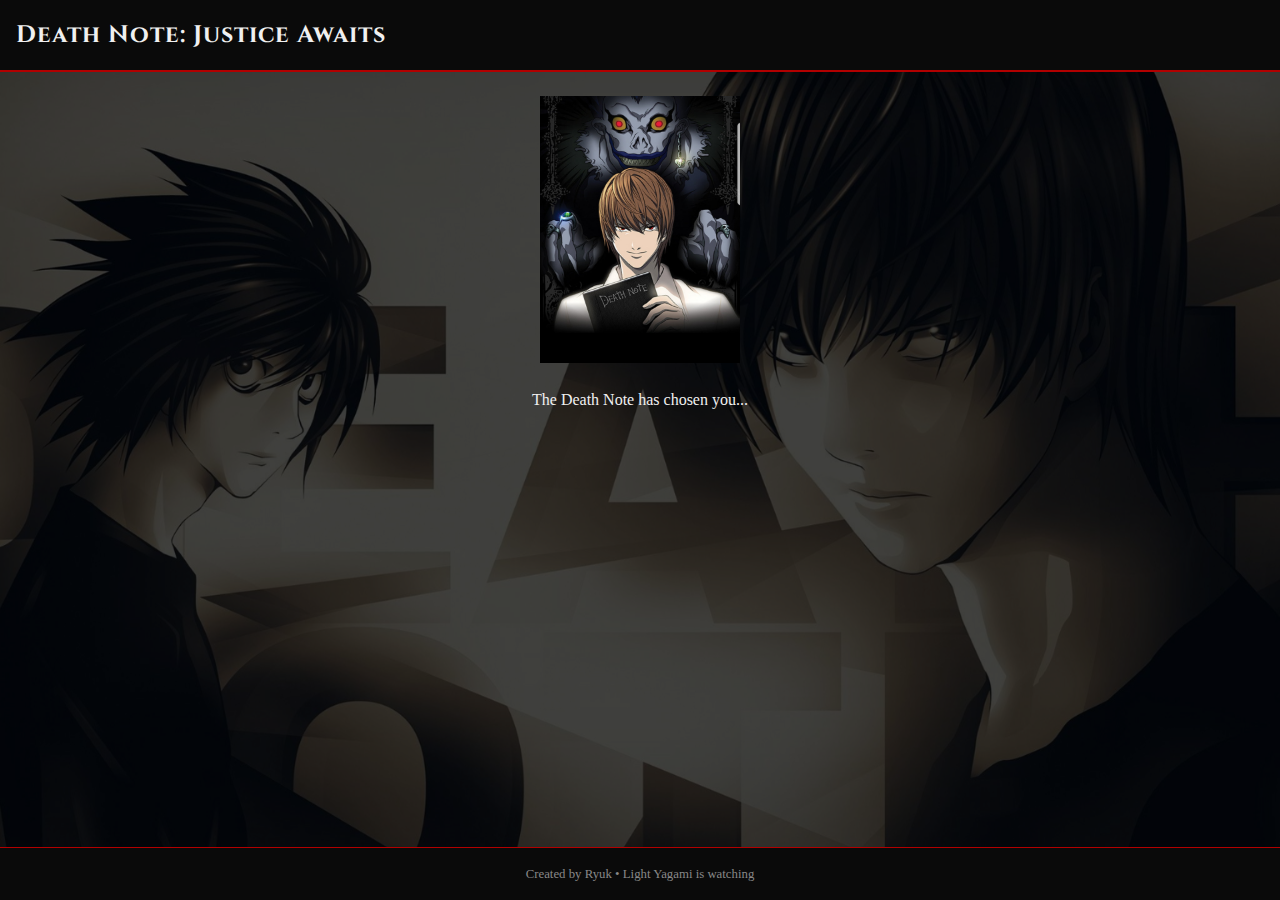
==== docs/index.html @ 007e3da5 "Initial commit of Death Note mini-app" ====
<!DOCTYPE html>
<html lang="en">
<head>
    <meta charset="UTF-8">
    <meta name="viewport" content="width=device-width, initial-scale=1.0">
    <title>Death Note: Justice Awaits</title>
    <link rel="stylesheet" href="./src/styles/main.css">
    <script src="https://telegram.org/js/telegram-web-app.js"></script>
</head>
<body class="death-note-theme">
    <div id="app">
        <header class="app-header">
            <div class="logo">Death Note: Justice Awaits</div>
            <div class="user-info" id="userInfo"></div>
        </header>
        
        <main id="mainContent" class="main-content">
            <div id="loading" class="loading-screen">
                <div class="death-note-loading">
                    <img src="./src/assets/images/death_note_cover.jpg" alt="Death Note" class="loading-image" id="loadingImage">
                    <p>The Death Note has chosen you...</p>
                </div>
            </div>
            
            <div id="menuScreen" class="screen hide">
                <h1>Welcome, Kira</h1>
                <p class="intro-text">You have found the Death Note. With its power, you can bring justice to the world.</p>
                <div class="menu-buttons">
                    <button id="startGameBtn" class="main-button">Start Justice</button>
                    <button id="rulesBtn" class="secondary-button">Rules</button>
                    <button id="backToChatBtn" class="secondary-button">Return to Ryuk</button>
                </div>
            </div>
            
            <div id="gameScreen" class="screen hide">
                <div class="game-header">
                    <h2 id="caseTitle">Case #1: The Serial Killer</h2>
                    <div class="game-stats">
                        <span id="daysLeft">Days left: 5</span>
                        <span id="noteUses">Death Note uses: 3</span>
                    </div>
                </div>
                
                <div class="game-content">
                    <div id="caseBoard" class="case-board">
                        <!-- Case content will be loaded here -->
                    </div>
                    
                    <div id="deathNotePanel" class="death-note-panel hide">
                        <div class="death-note-page">
                            <h3>Death Note</h3>
                            <p class="note-rules">The human whose name is written in this note shall die.</p>
                            <div class="name-input-area">
                                <input type="text" id="nameInput" placeholder="Write name here...">
                                <button id="writeNameBtn">Write</button>
                            </div>
                            <div id="writtenNames" class="written-names">
                                <!-- Names written in the Death Note will appear here -->
                            </div>
                        </div>
                    </div>
                </div>
                
                <div class="game-controls">
                    <button id="viewEvidenceBtn" class="game-button">Evidence</button>
                    <button id="viewSuspectsBtn" class="game-button">Suspects</button>
                    <button id="useDeathNoteBtn" class="game-button">Use Death Note</button>
                    <button id="solveBtn" class="game-button">Solve Case</button>
                </div>
            </div>
            
            <div id="resultsScreen" class="screen hide">
                <h2>Case Results</h2>
                <div id="resultsSummary" class="results-summary">
                    <!-- Results will be shown here -->
                </div>
                <div class="results-actions">
                    <button id="nextCaseBtn" class="main-button">Next Case</button>
                    <button id="shareResultsBtn" class="secondary-button">Share Results</button>
                    <button id="returnToMenuBtn" class="secondary-button">Main Menu</button>
                </div>
            </div>
            
            <div id="rulesScreen" class="screen hide">
                <h2>Rules of the Death Note</h2>
                <div class="rules-content">
                    <ol class="rules-list">
                        <li>The human whose name is written in this note shall die.</li>
                        <li>This note will not take effect unless the writer has the person's face in mind when writing their name.</li>
                        <li>If the cause of death is written within the next 40 seconds of writing the person's name, it will happen.</li>
                        <li>If the cause of death is not specified, the person will simply die of a heart attack.</li>
                        <li>After writing the cause of death, details of the death should be written in the next 6 minutes and 40 seconds.</li>
                    </ol>
                    <h3>Game Rules</h3>
                    <ul class="game-rules-list">
                        <li>Solve crimes by analyzing evidence and identifying suspects.</li>
                        <li>Use the Death Note wisely - you have a limited number of uses.</li>
                        <li>Writing an innocent person's name will lead to negative consequences.</li>
                        <li>Each action consumes time - manage your days carefully.</li>
                        <li>To win, you must solve all cases and eliminate all criminals.</li>
                    </ul>
                </div>
                <button id="backFromRulesBtn" class="secondary-button">Back</button>
            </div>
        </main>
        
        <footer class="app-footer">
            <p>Created by Ryuk • Light Yagami is watching</p>
        </footer>
    </div>
    
    <script src="./src/utils/telegramApp.js"></script>
    <script src="./src/utils/gameLogic.js"></script>
    <script src="./src/index.js"></script>
</body>
</html>
---- docs/src/styles/main.css ----
/* Death Note Mini-App Styles */

/* Font imports */
@import url('https://fonts.googleapis.com/css2?family=Cinzel:wght@400;700&family=Old+Standard+TT:wght@400;700&display=swap');

/* Global Styles */
:root {
    --dn-black: #0a0a0a;
    --dn-red: #b20000;
    --dn-white: #f0f0f0;
    --dn-gray: #2a2a2a;
    --dn-light-gray: #444444;
    --dn-gold: #d4af37;
    --font-gothic: 'Cinzel', serif;
    --font-normal: 'Old Standard TT', serif;
}

* {
    margin: 0;
    padding: 0;
    box-sizing: border-box;
}

html, body {
    height: 100%;
    width: 100%;
    overflow-x: hidden;
}

body {
    background-color: var(--dn-black);
    color: var(--dn-white);
    font-family: var(--font-normal);
    line-height: 1.6;
}

.death-note-theme {
    background-image: url('../assets/images/death_note_bg.jpg');
    background-size: cover;
    background-position: center;
    background-attachment: fixed;
    background-color: var(--dn-black);
    position: relative;
}

.death-note-theme::before {
    content: '';
    position: absolute;
    top: 0;
    left: 0;
    right: 0;
    bottom: 0;
    background-color: rgba(0, 0, 0, 0.75);
    z-index: -1;
}

/* App Container */
#app {
    display: flex;
    flex-direction: column;
    min-height: 100vh;
    width: 100%;
    max-width: 100%;
}

/* Header Styles */
.app-header {
    background-color: var(--dn-black);
    border-bottom: 2px solid var(--dn-red);
    padding: 1rem;
    display: flex;
    justify-content: space-between;
    align-items: center;
}

.logo {
    font-family: var(--font-gothic);
    font-size: 1.5rem;
    font-weight: bold;
    color: var(--dn-white);
    letter-spacing: 1px;
}

.user-info {
    font-size: 0.9rem;
    color: var(--dn-light-gray);
}

/* Main Content */
.main-content {
    flex: 1;
    padding: 1.5rem;
    overflow-y: auto;
    position: relative;
}

/* Screen Management */
.screen {
    width: 100%;
    height: 100%;
    transition: opacity 0.3s ease;
}

.hide {
    display: none;
}

/* Loading Screen */
.loading-screen {
    display: flex;
    justify-content: center;
    align-items: center;
    height: 100%;
    width: 100%;
}

.death-note-loading {
    text-align: center;
}

.loading-image {
    max-width: 200px;
    margin-bottom: 1rem;
    animation: pulse 2s infinite;
}

@keyframes pulse {
    0% {
        transform: scale(1);
        opacity: 1;
    }
    50% {
        transform: scale(1.05);
        opacity: 0.8;
    }
    100% {
        transform: scale(1);
        opacity: 1;
    }
}

/* Menu Screen */
#menuScreen {
    text-align: center;
    padding: 2rem 0;
}

#menuScreen h1 {
    font-family: var(--font-gothic);
    font-size: 2.5rem;
    margin-bottom: 1rem;
    color: var(--dn-red);
    text-shadow: 1px 1px 2px var(--dn-black);
}

.intro-text {
    max-width: 600px;
    margin: 0 auto 2rem;
    font-size: 1.1rem;
    line-height: 1.6;
}

.menu-buttons {
    display: flex;
    flex-direction: column;
    align-items: center;
    gap: 1rem;
}

/* Button Styles */
.main-button, .secondary-button, .game-button {
    font-family: var(--font-gothic);
    padding: 0.8rem 1.5rem;
    border: none;
    border-radius: 4px;
    cursor: pointer;
    transition: all 0.3s ease;
    min-width: 200px;
    text-align: center;
}

.main-button {
    background-color: var(--dn-red);
    color: var(--dn-white);
    font-weight: bold;
}

.main-button:hover {
    background-color: #8a0000;
    transform: scale(1.05);
}

.secondary-button {
    background-color: var(--dn-gray);
    color: var(--dn-white);
    border: 1px solid var(--dn-red);
}

.secondary-button:hover {
    background-color: var(--dn-light-gray);
}

.game-button {
    background-color: var(--dn-gray);
    color: var(--dn-white);
    padding: 0.5rem 1rem;
    min-width: unset;
    font-size: 0.9rem;
}

.game-button:hover {
    background-color: var(--dn-light-gray);
}

/* Game Screen */
.game-header {
    margin-bottom: 1.5rem;
    padding-bottom: 0.5rem;
    border-bottom: 1px solid var(--dn-red);
}

.game-header h2 {
    font-family: var(--font-gothic);
    color: var(--dn-white);
    margin-bottom: 0.5rem;
}

.game-stats {
    display: flex;
    justify-content: space-between;
    font-size: 0.9rem;
    color: var(--dn-gold);
}

.game-content {
    display: flex;
    flex-direction: column;
    gap: 1.5rem;
    margin-bottom: 1.5rem;
}

/* Case Board */
.case-board {
    background-color: rgba(42, 42, 42, 0.7);
    border: 1px solid var(--dn-light-gray);
    padding: 1.5rem;
    border-radius: 8px;
    min-height: 300px;
}

/* Death Note Panel */
.death-note-panel {
    background-color: rgba(10, 10, 10, 0.9);
    border: 2px solid var(--dn-red);
    padding: 1.5rem;
    border-radius: 8px;
}

.death-note-page {
    background-color: #1a1a1a;
    padding: 1.5rem;
    border-radius: 4px;
    position: relative;
}

.death-note-page h3 {
    font-family: var(--font-gothic);
    font-size: 1.5rem;
    text-align: center;
    margin-bottom: 1rem;
    color: var(--dn-red);
}

.note-rules {
    font-style: italic;
    font-size: 0.9rem;
    text-align: center;
    margin-bottom: 1.5rem;
    color: #888;
}

.name-input-area {
    display: flex;
    gap: 0.5rem;
    margin-bottom: 1rem;
}

.name-input-area input {
    flex: 1;
    padding: 0.7rem;
    background-color: #111;
    border: 1px solid #333;
    color: var(--dn-white);
    font-family: var(--font-normal);
}

.name-input-area button {
    background-color: var(--dn-red);
    color: var(--dn-white);
    border: none;
    padding: 0.7rem 1rem;
    cursor: pointer;
}

.written-names {
    border-top: 1px solid #333;
    padding-top: 1rem;
    min-height: 100px;
    max-height: 200px;
    overflow-y: auto;
}

.written-names p {
    margin-bottom: 0.5rem;
    font-family: var(--font-normal);
    letter-spacing: 0.5px;
}

/* Game Controls */
.game-controls {
    display: flex;
    justify-content: space-between;
    flex-wrap: wrap;
    gap: 0.5rem;
}

/* Results Screen */
#resultsScreen {
    text-align: center;
}

#resultsScreen h2 {
    font-family: var(--font-gothic);
    font-size: 2rem;
    margin-bottom: 1.5rem;
    color: var(--dn-gold);
}

.results-summary {
    background-color: rgba(42, 42, 42, 0.7);
    border: 1px solid var(--dn-light-gray);
    padding: 1.5rem;
    border-radius: 8px;
    margin-bottom: 2rem;
    text-align: left;
}

.results-actions {
    display: flex;
    flex-direction: column;
    align-items: center;
    gap: 1rem;
}

/* Rules Screen */
#rulesScreen {
    max-width: 800px;
    margin: 0 auto;
}

#rulesScreen h2 {
    font-family: var(--font-gothic);
    font-size: 2rem;
    margin-bottom: 1.5rem;
    color: var(--dn-gold);
    text-align: center;
}

.rules-content {
    background-color: rgba(42, 42, 42, 0.7);
    border: 1px solid var(--dn-light-gray);
    padding: 1.5rem;
    border-radius: 8px;
    margin-bottom: 2rem;
}

.rules-list, .game-rules-list {
    padding-left: 1.5rem;
    margin-bottom: 1.5rem;
}

.rules-list li, .game-rules-list li {
    margin-bottom: 0.5rem;
}

.rules-content h3 {
    font-family: var(--font-gothic);
    margin: 1.5rem 0 0.5rem;
    color: var(--dn-white);
}

/* Footer */
.app-footer {
    background-color: var(--dn-black);
    border-top: 1px solid var(--dn-red);
    padding: 1rem;
    text-align: center;
    font-size: 0.8rem;
    color: #888;
}

/* Responsive Adjustments */
@media (min-width: 768px) {
    .game-content {
        flex-direction: row;
    }
    
    .case-board {
        flex: 2;
    }
    
    .death-note-panel {
        flex: 1;
    }
    
    .menu-buttons {
        flex-direction: row;
        justify-content: center;
    }
}

@media (max-width: 767px) {
    .app-header {
        padding: 0.7rem;
    }
    
    .logo {
        font-size: 1.2rem;
    }
    
    .main-content {
        padding: 1rem;
    }
    
    #menuScreen h1 {
        font-size: 2rem;
    }
    
    .main-button, .secondary-button {
        width: 100%;
        max-width: 300px;
    }
    
    .game-controls {
        justify-content: center;
    }
}

/* Animations */
@keyframes fadeIn {
    from { opacity: 0; }
    to { opacity: 1; }
}

.fade-in {
    animation: fadeIn 0.5s ease-in-out;
}

@keyframes shake {
    0%, 100% { transform: translateX(0); }
    10%, 30%, 50%, 70%, 90% { transform: translateX(-5px); }
    20%, 40%, 60%, 80% { transform: translateX(5px); }
}

.shake {
    animation: shake 0.5s ease-in-out;
}
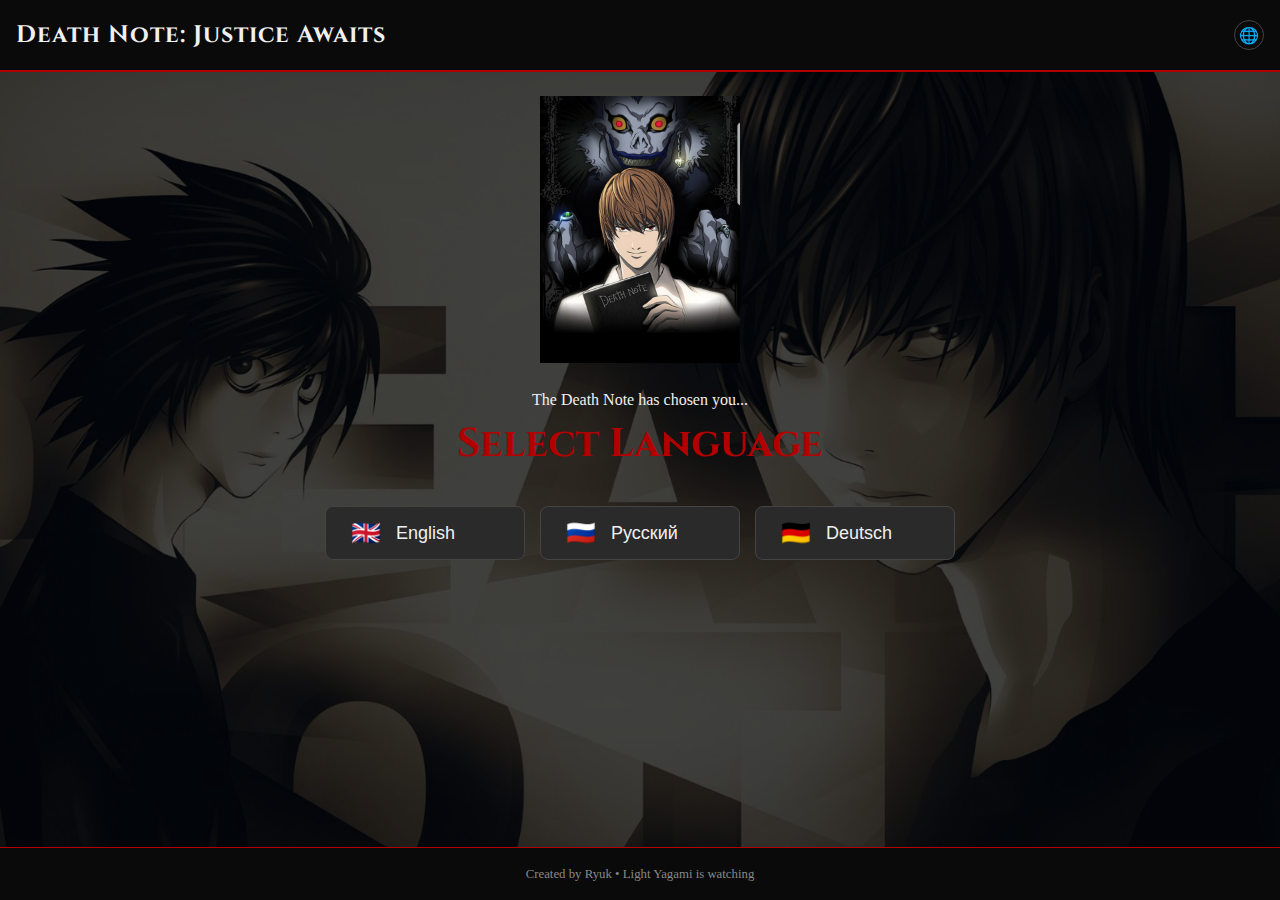
==== commit 41eedac5: "Add multi-language support to Death Note mini-app" ====
--- a/docs/index.html
+++ b/docs/index.html
@@ -12,6 +12,14 @@
         <header class="app-header">
             <div class="logo">Death Note: Justice Awaits</div>
             <div class="user-info" id="userInfo"></div>
+            <div class="language-switcher">
+                <button id="langToggle" class="lang-button">🌐</button>
+                <div id="langDropdown" class="lang-dropdown hide">
+                    <button data-lang="en" class="lang-option">English</button>
+                    <button data-lang="ru" class="lang-option">Русский</button>
+                    <button data-lang="de" class="lang-option">Deutsch</button>
+                </div>
+            </div>
         </header>
         
         <main id="mainContent" class="main-content">
@@ -22,22 +30,40 @@
                 </div>
             </div>
             
+            <div id="languageScreen" class="screen hide">
+                <h1 data-i18n="selectLanguage">Select Language</h1>
+                <div class="language-buttons">
+                    <button data-lang="en" class="lang-select-button">
+                        <span class="flag">🇬🇧</span>
+                        <span class="lang-name">English</span>
+                    </button>
+                    <button data-lang="ru" class="lang-select-button">
+                        <span class="flag">🇷🇺</span>
+                        <span class="lang-name">Русский</span>
+                    </button>
+                    <button data-lang="de" class="lang-select-button">
+                        <span class="flag">🇩🇪</span>
+                        <span class="lang-name">Deutsch</span>
+                    </button>
+                </div>
+            </div>
+            
             <div id="menuScreen" class="screen hide">
-                <h1>Welcome, Kira</h1>
-                <p class="intro-text">You have found the Death Note. With its power, you can bring justice to the world.</p>
+                <h1 data-i18n="welcomeTitle">Welcome, Kira</h1>
+                <p class="intro-text" data-i18n="introText">You have found the Death Note. With its power, you can bring justice to the world.</p>
                 <div class="menu-buttons">
-                    <button id="startGameBtn" class="main-button">Start Justice</button>
-                    <button id="rulesBtn" class="secondary-button">Rules</button>
-                    <button id="backToChatBtn" class="secondary-button">Return to Ryuk</button>
+                    <button id="startGameBtn" class="main-button" data-i18n="startGame">Start Justice</button>
+                    <button id="rulesBtn" class="secondary-button" data-i18n="rules">Rules</button>
+                    <button id="backToChatBtn" class="secondary-button" data-i18n="returnToRyuk">Return to Ryuk</button>
                 </div>
             </div>
             
             <div id="gameScreen" class="screen hide">
                 <div class="game-header">
-                    <h2 id="caseTitle">Case #1: The Serial Killer</h2>
+                    <h2 id="caseTitle" data-i18n="caseTitle">Case #1: The Serial Killer</h2>
                     <div class="game-stats">
-                        <span id="daysLeft">Days left: 5</span>
-                        <span id="noteUses">Death Note uses: 3</span>
+                        <span id="daysLeft" data-i18n="daysLeft">Days left: 5</span>
+                        <span id="noteUses" data-i18n="noteUses">Death Note uses: 3</span>
                     </div>
                 </div>
                 
@@ -48,11 +74,11 @@
                     
                     <div id="deathNotePanel" class="death-note-panel hide">
                         <div class="death-note-page">
-                            <h3>Death Note</h3>
-                            <p class="note-rules">The human whose name is written in this note shall die.</p>
+                            <h3 data-i18n="deathNote">Death Note</h3>
+                            <p class="note-rules" data-i18n="noteRules">The human whose name is written in this note shall die.</p>
                             <div class="name-input-area">
-                                <input type="text" id="nameInput" placeholder="Write name here...">
-                                <button id="writeNameBtn">Write</button>
+                                <input type="text" id="nameInput" data-i18n-placeholder="writeNameHere" placeholder="Write name here...">
+                                <button id="writeNameBtn" data-i18n="write">Write</button>
                             </div>
                             <div id="writtenNames" class="written-names">
                                 <!-- Names written in the Death Note will appear here -->
@@ -62,53 +88,54 @@
                 </div>
                 
                 <div class="game-controls">
-                    <button id="viewEvidenceBtn" class="game-button">Evidence</button>
-                    <button id="viewSuspectsBtn" class="game-button">Suspects</button>
-                    <button id="useDeathNoteBtn" class="game-button">Use Death Note</button>
-                    <button id="solveBtn" class="game-button">Solve Case</button>
+                    <button id="viewEvidenceBtn" class="game-button" data-i18n="evidence">Evidence</button>
+                    <button id="viewSuspectsBtn" class="game-button" data-i18n="suspects">Suspects</button>
+                    <button id="useDeathNoteBtn" class="game-button" data-i18n="useDeathNote">Use Death Note</button>
+                    <button id="solveBtn" class="game-button" data-i18n="solve">Solve Case</button>
                 </div>
             </div>
             
             <div id="resultsScreen" class="screen hide">
-                <h2>Case Results</h2>
+                <h2 data-i18n="caseResults">Case Results</h2>
                 <div id="resultsSummary" class="results-summary">
                     <!-- Results will be shown here -->
                 </div>
                 <div class="results-actions">
-                    <button id="nextCaseBtn" class="main-button">Next Case</button>
-                    <button id="shareResultsBtn" class="secondary-button">Share Results</button>
-                    <button id="returnToMenuBtn" class="secondary-button">Main Menu</button>
+                    <button id="nextCaseBtn" class="main-button" data-i18n="nextCase">Next Case</button>
+                    <button id="shareResultsBtn" class="secondary-button" data-i18n="shareResults">Share Results</button>
+                    <button id="returnToMenuBtn" class="secondary-button" data-i18n="mainMenu">Main Menu</button>
                 </div>
             </div>
             
             <div id="rulesScreen" class="screen hide">
-                <h2>Rules of the Death Note</h2>
+                <h2 data-i18n="rulesOfDeathNote">Rules of the Death Note</h2>
                 <div class="rules-content">
                     <ol class="rules-list">
-                        <li>The human whose name is written in this note shall die.</li>
-                        <li>This note will not take effect unless the writer has the person's face in mind when writing their name.</li>
-                        <li>If the cause of death is written within the next 40 seconds of writing the person's name, it will happen.</li>
-                        <li>If the cause of death is not specified, the person will simply die of a heart attack.</li>
-                        <li>After writing the cause of death, details of the death should be written in the next 6 minutes and 40 seconds.</li>
+                        <li data-i18n="rule1">The human whose name is written in this note shall die.</li>
+                        <li data-i18n="rule2">This note will not take effect unless the writer has the person's face in mind when writing their name.</li>
+                        <li data-i18n="rule3">If the cause of death is written within the next 40 seconds of writing the person's name, it will happen.</li>
+                        <li data-i18n="rule4">If the cause of death is not specified, the person will simply die of a heart attack.</li>
+                        <li data-i18n="rule5">After writing the cause of death, details of the death should be written in the next 6 minutes and 40 seconds.</li>
                     </ol>
-                    <h3>Game Rules</h3>
+                    <h3 data-i18n="gameRules">Game Rules</h3>
                     <ul class="game-rules-list">
-                        <li>Solve crimes by analyzing evidence and identifying suspects.</li>
-                        <li>Use the Death Note wisely - you have a limited number of uses.</li>
-                        <li>Writing an innocent person's name will lead to negative consequences.</li>
-                        <li>Each action consumes time - manage your days carefully.</li>
-                        <li>To win, you must solve all cases and eliminate all criminals.</li>
+                        <li data-i18n="gameRule1">Solve crimes by analyzing evidence and identifying suspects.</li>
+                        <li data-i18n="gameRule2">Use the Death Note wisely - you have a limited number of uses.</li>
+                        <li data-i18n="gameRule3">Writing an innocent person's name will lead to negative consequences.</li>
+                        <li data-i18n="gameRule4">Each action consumes time - manage your days carefully.</li>
+                        <li data-i18n="gameRule5">To win, you must solve all cases and eliminate all criminals.</li>
                     </ul>
                 </div>
-                <button id="backFromRulesBtn" class="secondary-button">Back</button>
+                <button id="backFromRulesBtn" class="secondary-button" data-i18n="back">Back</button>
             </div>
         </main>
         
         <footer class="app-footer">
-            <p>Created by Ryuk • Light Yagami is watching</p>
+            <p data-i18n="footer">Created by Ryuk • Light Yagami is watching</p>
         </footer>
     </div>
     
+    <script src="./src/utils/i18n.js"></script>
     <script src="./src/utils/telegramApp.js"></script>
     <script src="./src/utils/gameLogic.js"></script>
     <script src="./src/index.js"></script>
--- a/docs/src/styles/main.css
+++ b/docs/src/styles/main.css
@@ -464,4 +464,105 @@
 
 .shake {
     animation: shake 0.5s ease-in-out;
+}
+
+/* Language selection styles */
+.language-switcher {
+    position: relative;
+    margin-left: 15px;
+}
+
+.lang-button {
+    background-color: transparent;
+    border: 1px solid var(--dn-light-gray);
+    border-radius: 50%;
+    width: 30px;
+    height: 30px;
+    display: flex;
+    align-items: center;
+    justify-content: center;
+    cursor: pointer;
+    font-size: 16px;
+    color: var(--dn-white);
+    transition: all 0.3s ease;
+}
+
+.lang-button:hover {
+    background-color: var(--dn-light-gray);
+}
+
+.lang-dropdown {
+    position: absolute;
+    top: 100%;
+    right: 0;
+    background-color: var(--dn-gray);
+    border: 1px solid var(--dn-light-gray);
+    border-radius: 4px;
+    width: 120px;
+    z-index: 10;
+    box-shadow: 0 4px 8px rgba(0, 0, 0, 0.3);
+}
+
+.lang-option {
+    display: block;
+    width: 100%;
+    padding: 8px 12px;
+    text-align: left;
+    background-color: transparent;
+    border: none;
+    color: var(--dn-white);
+    cursor: pointer;
+    transition: background-color 0.2s ease;
+}
+
+.lang-option:hover {
+    background-color: var(--dn-light-gray);
+}
+
+/* Language selection screen */
+.language-buttons {
+    display: flex;
+    flex-direction: column;
+    gap: 15px;
+    margin-top: 30px;
+    align-items: center;
+}
+
+.lang-select-button {
+    display: flex;
+    align-items: center;
+    gap: 15px;
+    padding: 12px 25px;
+    background-color: var(--dn-gray);
+    border: 1px solid var(--dn-light-gray);
+    border-radius: 8px;
+    color: var(--dn-white);
+    font-size: 18px;
+    cursor: pointer;
+    transition: all 0.3s ease;
+    width: 200px;
+}
+
+.lang-select-button:hover {
+    background-color: var(--dn-light-gray);
+    transform: translateY(-2px);
+}
+
+.lang-select-button .flag {
+    font-size: 24px;
+}
+
+#languageScreen h1 {
+    color: var(--dn-red);
+    font-family: var(--font-gothic);
+    font-size: 2.5rem;
+    margin-bottom: 20px;
+    text-align: center;
+}
+
+@media (min-width: 768px) {
+    .language-buttons {
+        flex-direction: row;
+        justify-content: center;
+    }
 } 